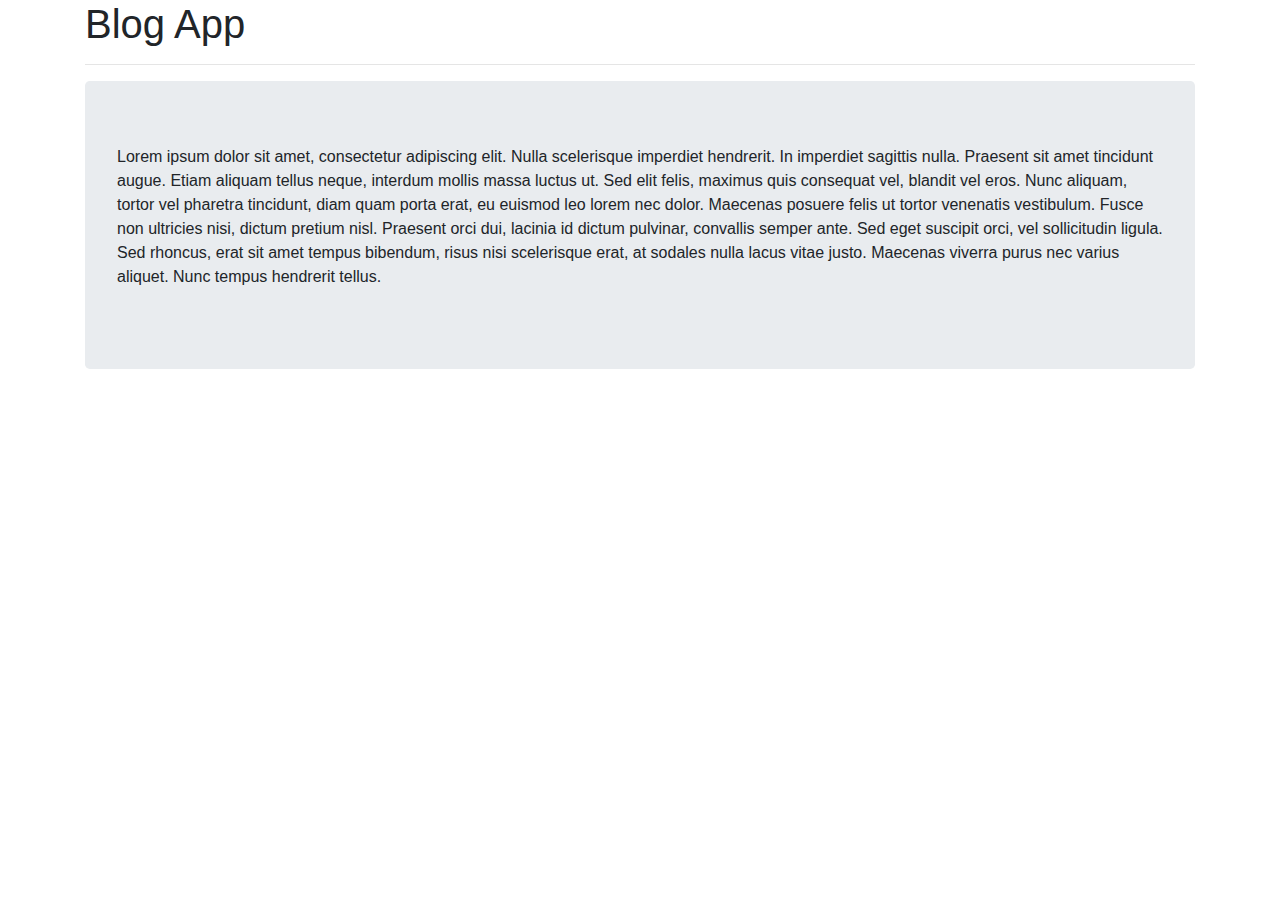
==== index.html @ b40752e0 "Added Bootstrap files" ====
<!DOCTYPE html>
<html lang="en">
<head>
  <meta charset="UTF-8">
  <meta name="viewport" content="width=device-width, initial-scale=1.0">
  <title>Blog</title>
  <link href="css/bootstrap.css" rel="stylesheet">
  <link rel="stylesheet" href="css/style.css">
</head>
<body>

  <div class="container">
    <div class="page-header">
      <h1>Blog App</h1>
    </div>
    <hr>
    <div class="jumbotron">
      <p>Lorem ipsum dolor sit amet, consectetur adipiscing elit. Nulla scelerisque imperdiet hendrerit. In imperdiet
        sagittis nulla. Praesent sit amet tincidunt augue. Etiam aliquam tellus neque, interdum mollis massa luctus ut. Sed
        elit felis, maximus quis consequat vel, blandit vel eros. Nunc aliquam, tortor vel pharetra tincidunt, diam quam
        porta erat, eu euismod leo lorem nec dolor. Maecenas posuere felis ut tortor venenatis vestibulum. Fusce non
        ultricies nisi, dictum pretium nisl. Praesent orci dui, lacinia id dictum pulvinar, convallis semper ante. Sed eget
        suscipit orci, vel sollicitudin ligula. Sed rhoncus, erat sit amet tempus bibendum, risus nisi scelerisque erat, at
        sodales nulla lacus vitae justo. Maecenas viverra purus nec varius aliquet. Nunc tempus hendrerit tellus.</p>
    </div>
    
    </div>

    <script src="js/bootstrap.js"></script>
</body>
</html>
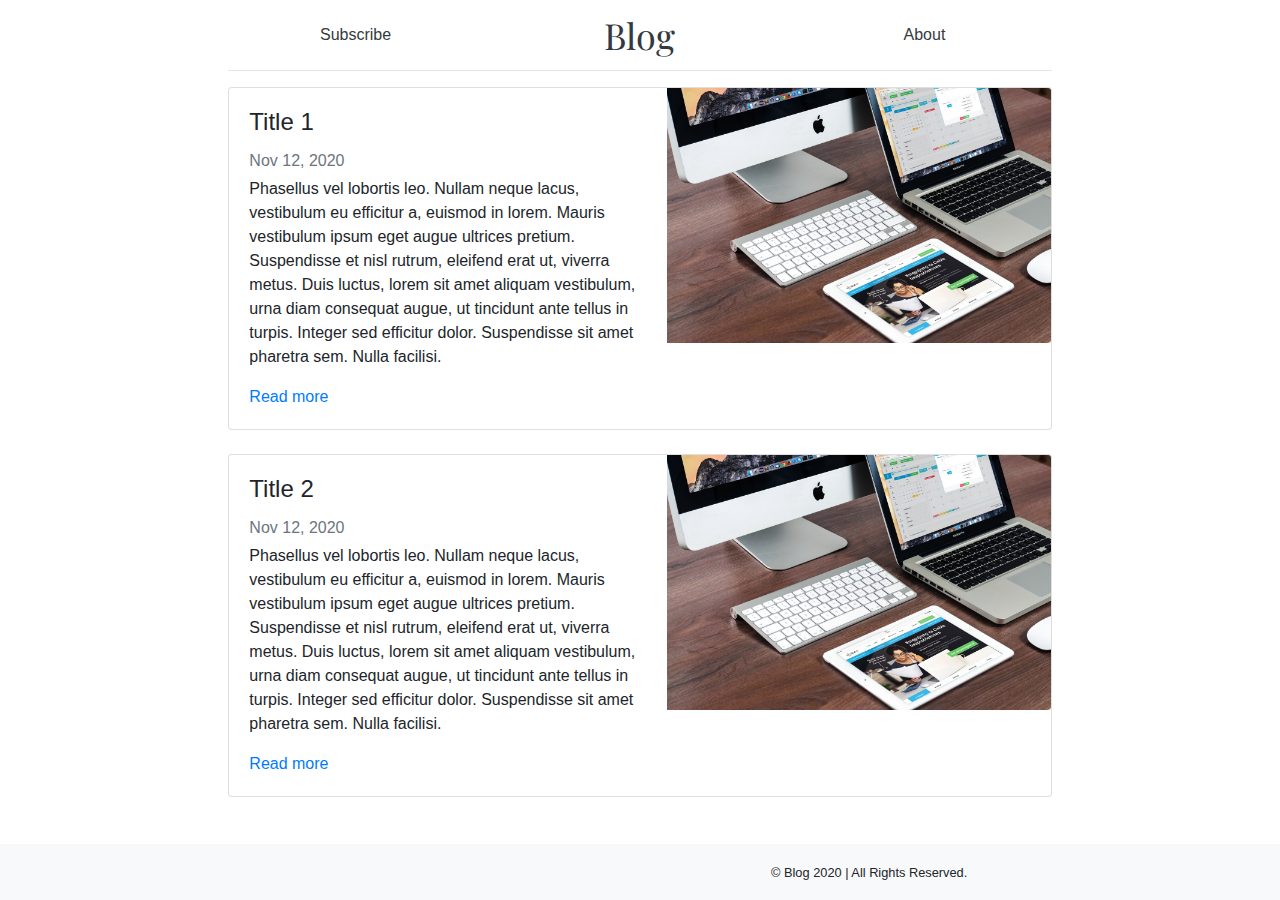
==== commit f7356a10: "Big Work" ====
--- a/index.html
+++ b/index.html
@@ -4,28 +4,65 @@
   <meta charset="UTF-8">
   <meta name="viewport" content="width=device-width, initial-scale=1.0">
   <title>Blog</title>
+
+  <script src="https://code.jquery.com/jquery-3.5.1.min.js"
+    integrity="sha256-9/aliU8dGd2tb6OSsuzixeV4y/faTqgFtohetphbbj0=" crossorigin="anonymous"></script>
+
   <link href="css/bootstrap.css" rel="stylesheet">
   <link rel="stylesheet" href="css/style.css">
 </head>
-<body>
+<body class="d-flex flex-column h-100">
 
-  <div class="container">
-    <div class="page-header">
-      <h1>Blog App</h1>
-    </div>
-    <hr>
-    <div class="jumbotron">
-      <p>Lorem ipsum dolor sit amet, consectetur adipiscing elit. Nulla scelerisque imperdiet hendrerit. In imperdiet
-        sagittis nulla. Praesent sit amet tincidunt augue. Etiam aliquam tellus neque, interdum mollis massa luctus ut. Sed
-        elit felis, maximus quis consequat vel, blandit vel eros. Nunc aliquam, tortor vel pharetra tincidunt, diam quam
-        porta erat, eu euismod leo lorem nec dolor. Maecenas posuere felis ut tortor venenatis vestibulum. Fusce non
-        ultricies nisi, dictum pretium nisl. Praesent orci dui, lacinia id dictum pulvinar, convallis semper ante. Sed eget
-        suscipit orci, vel sollicitudin ligula. Sed rhoncus, erat sit amet tempus bibendum, risus nisi scelerisque erat, at
-        sodales nulla lacus vitae justo. Maecenas viverra purus nec varius aliquet. Nunc tempus hendrerit tellus.</p>
-    </div>
-    
+  <div class="container col-lg-8 col-sm-12">
+
+    <header class="blog-header py-2">
+      <div class="row text-center align-items-center">
+        <div class="col-4 "><a href="#" id="blog-side" class="text-dark pt-1">Subscribe</a></div>
+        <div class="col-4 "><a href="#" id="blog-title" class="text-dark">Blog</a></div>
+        <div class="col-4 "><a href="#" id="blog-side" class="text-dark pt-1">About</a></div>
+      </div>
+    </header>
+
+    <div class="my-3 card flex-md-row mb-4 box-shadow h-md-250">
+      <div class="card-body d-flex flex-column align-items-start">
+        <h4 class="card-title">Title 1</h4>
+        <div class="mb-1 text-muted">Nov 12, 2020</div>
+        <p class="card-text">Phasellus vel lobortis leo. Nullam neque lacus, vestibulum eu efficitur a, euismod in
+          lorem. Mauris
+          vestibulum ipsum eget augue ultrices pretium. Suspendisse et nisl rutrum, eleifend erat ut, viverra metus.
+          Duis
+          luctus, lorem sit amet aliquam vestibulum, urna diam consequat augue, ut tincidunt ante tellus in turpis.
+          Integer sed
+          efficitur dolor. Suspendisse sit amet pharetra sem. Nulla facilisi.</p>
+        <a href="#">Read more</a>
+      </div>
+      <img src="img/sample1.jpg" class="card-img-right flex-auto d-none d-md-block" alt="">
     </div>
 
-    <script src="js/bootstrap.js"></script>
+    <div class="my-3 card flex-md-row mb-4 box-shadow h-md-250">
+      <div class="card-body d-flex flex-column align-items-start">
+        <h4 class="card-title">Title 2</h4>
+        <div class="mb-1 text-muted">Nov 12, 2020</div>
+        <p class="card-text">Phasellus vel lobortis leo. Nullam neque lacus, vestibulum eu efficitur a, euismod in
+          lorem. Mauris
+          vestibulum ipsum eget augue ultrices pretium. Suspendisse et nisl rutrum, eleifend erat ut, viverra metus.
+          Duis
+          luctus, lorem sit amet aliquam vestibulum, urna diam consequat augue, ut tincidunt ante tellus in turpis.
+          Integer sed
+          efficitur dolor. Suspendisse sit amet pharetra sem. Nulla facilisi.</p>
+        <a href="#">Read more</a>
+      </div>
+      <img src="img/sample1.jpg" class="card-img-right flex-auto d-none d-md-block" alt="">
+    </div>
+
+  </div>
+  <nav class="navbar fixed-bottom navbar-light bg-light">
+    <div class="container row my-2">
+      <div class="col-4"></div>
+      <div class="col-4">
+      <small>&copy; Blog 2020 | All Rights Reserved.</small></div>
+    </div>
+  </nav>
+  <script src="js/bootstrap.js"></script>
 </body>
 </html>--- a/css/style.css
+++ b/css/style.css
@@ -0,0 +1,26 @@
+@import url('https://fonts.googleapis.com/css2?family=Playfair+Display:ital,wght@0,800;1,800&display=swap');
+
+.blog-header {
+  border-bottom: 1px solid #e5e5e5;
+}
+
+#blog-title {
+  font-family: 'Playfair Display', serif !important;
+  font-size: 2.25em;
+}
+
+img {
+  vertical-align: middle;
+  border-style: none;
+  width: 24rem;
+  height: auto;
+}
+
+.card-img-right { 
+  height: 100%;
+  border-radius: 0 3px 3px 0;
+}
+
+.fixed-botton {
+  text-align: center !important;
+}